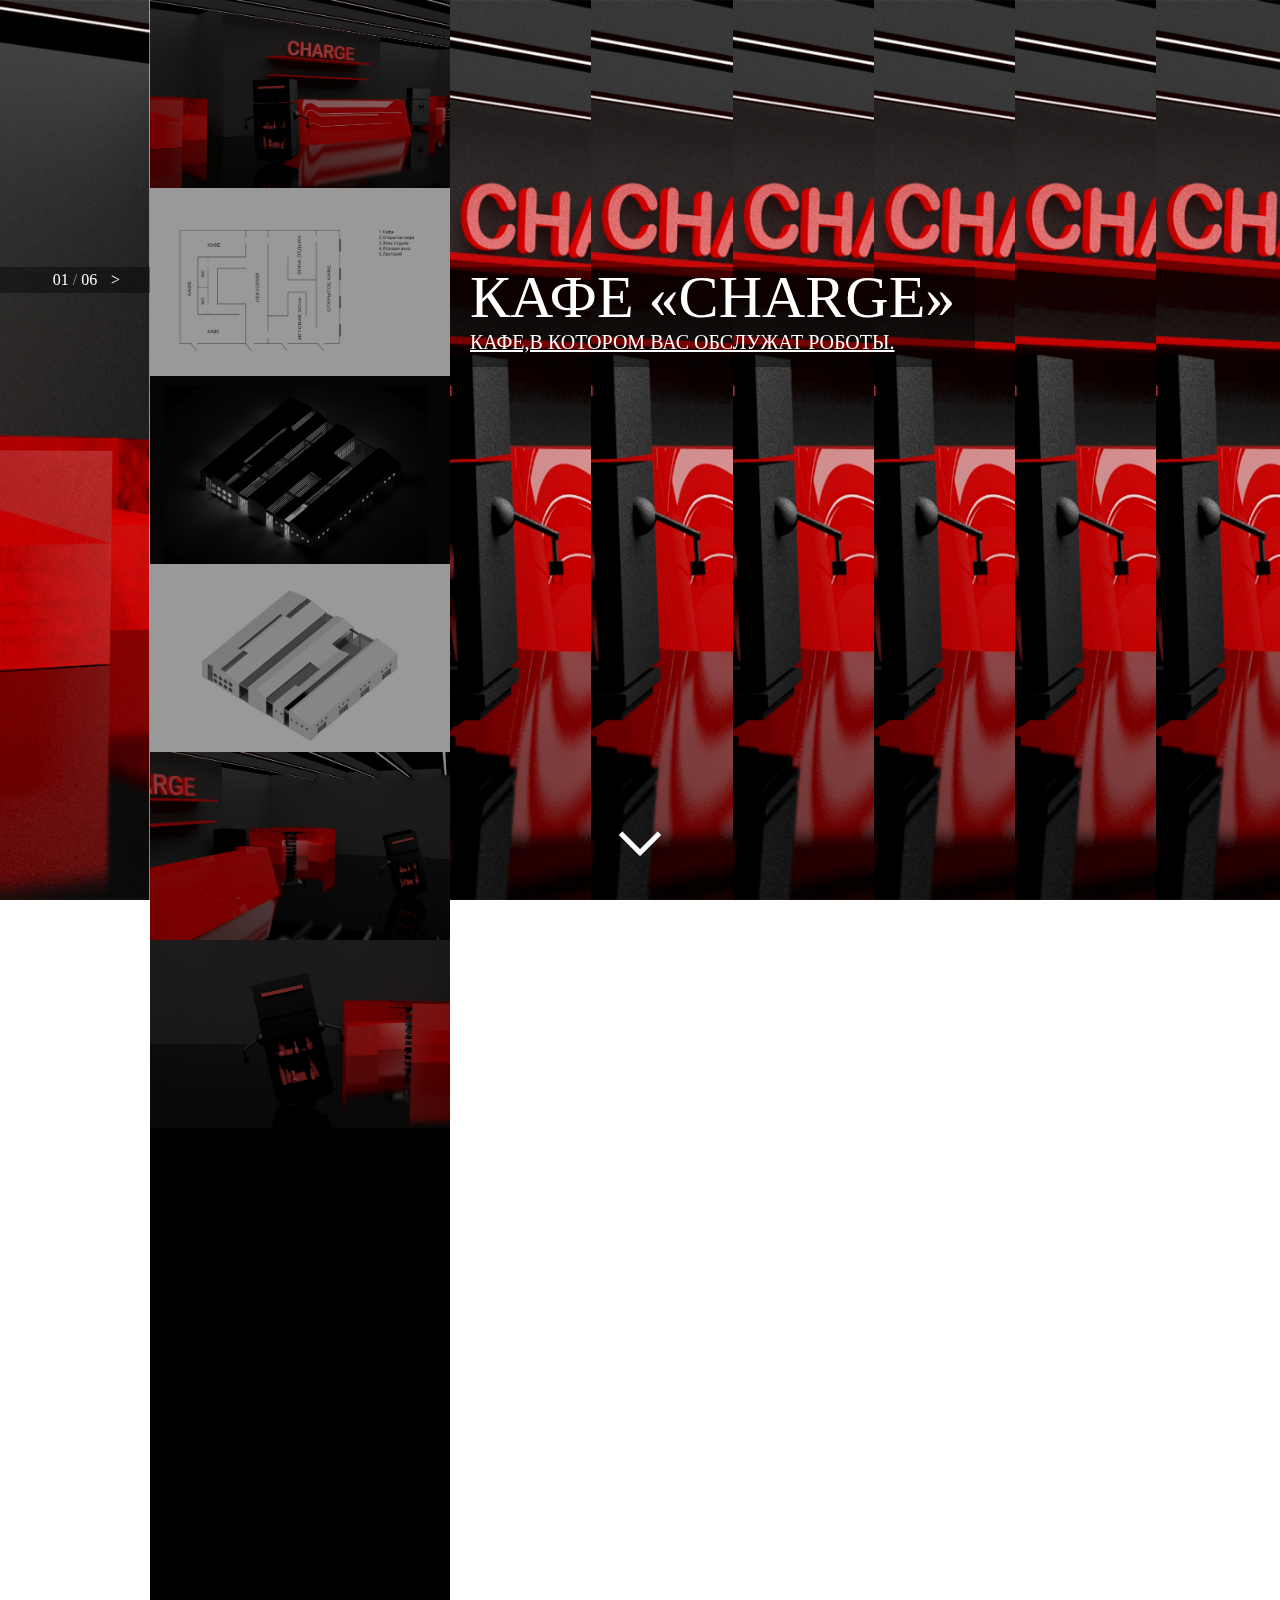
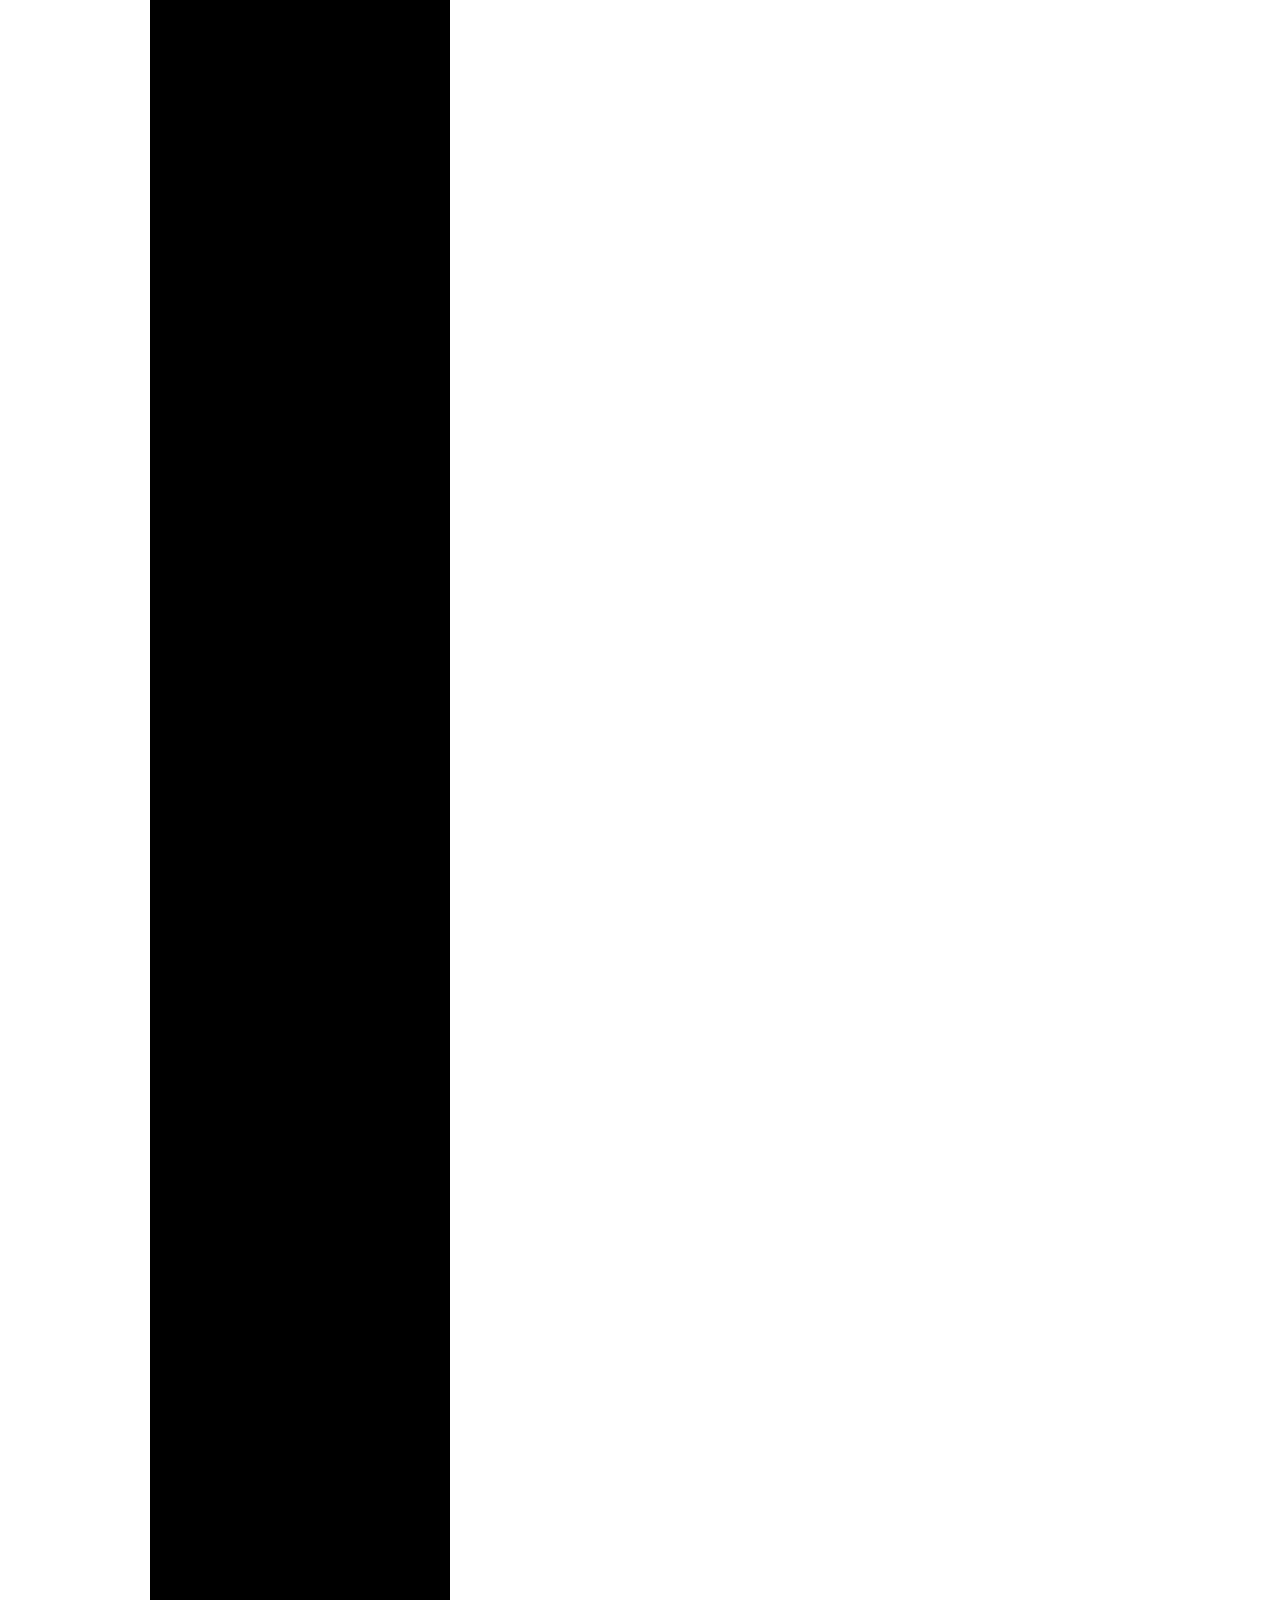
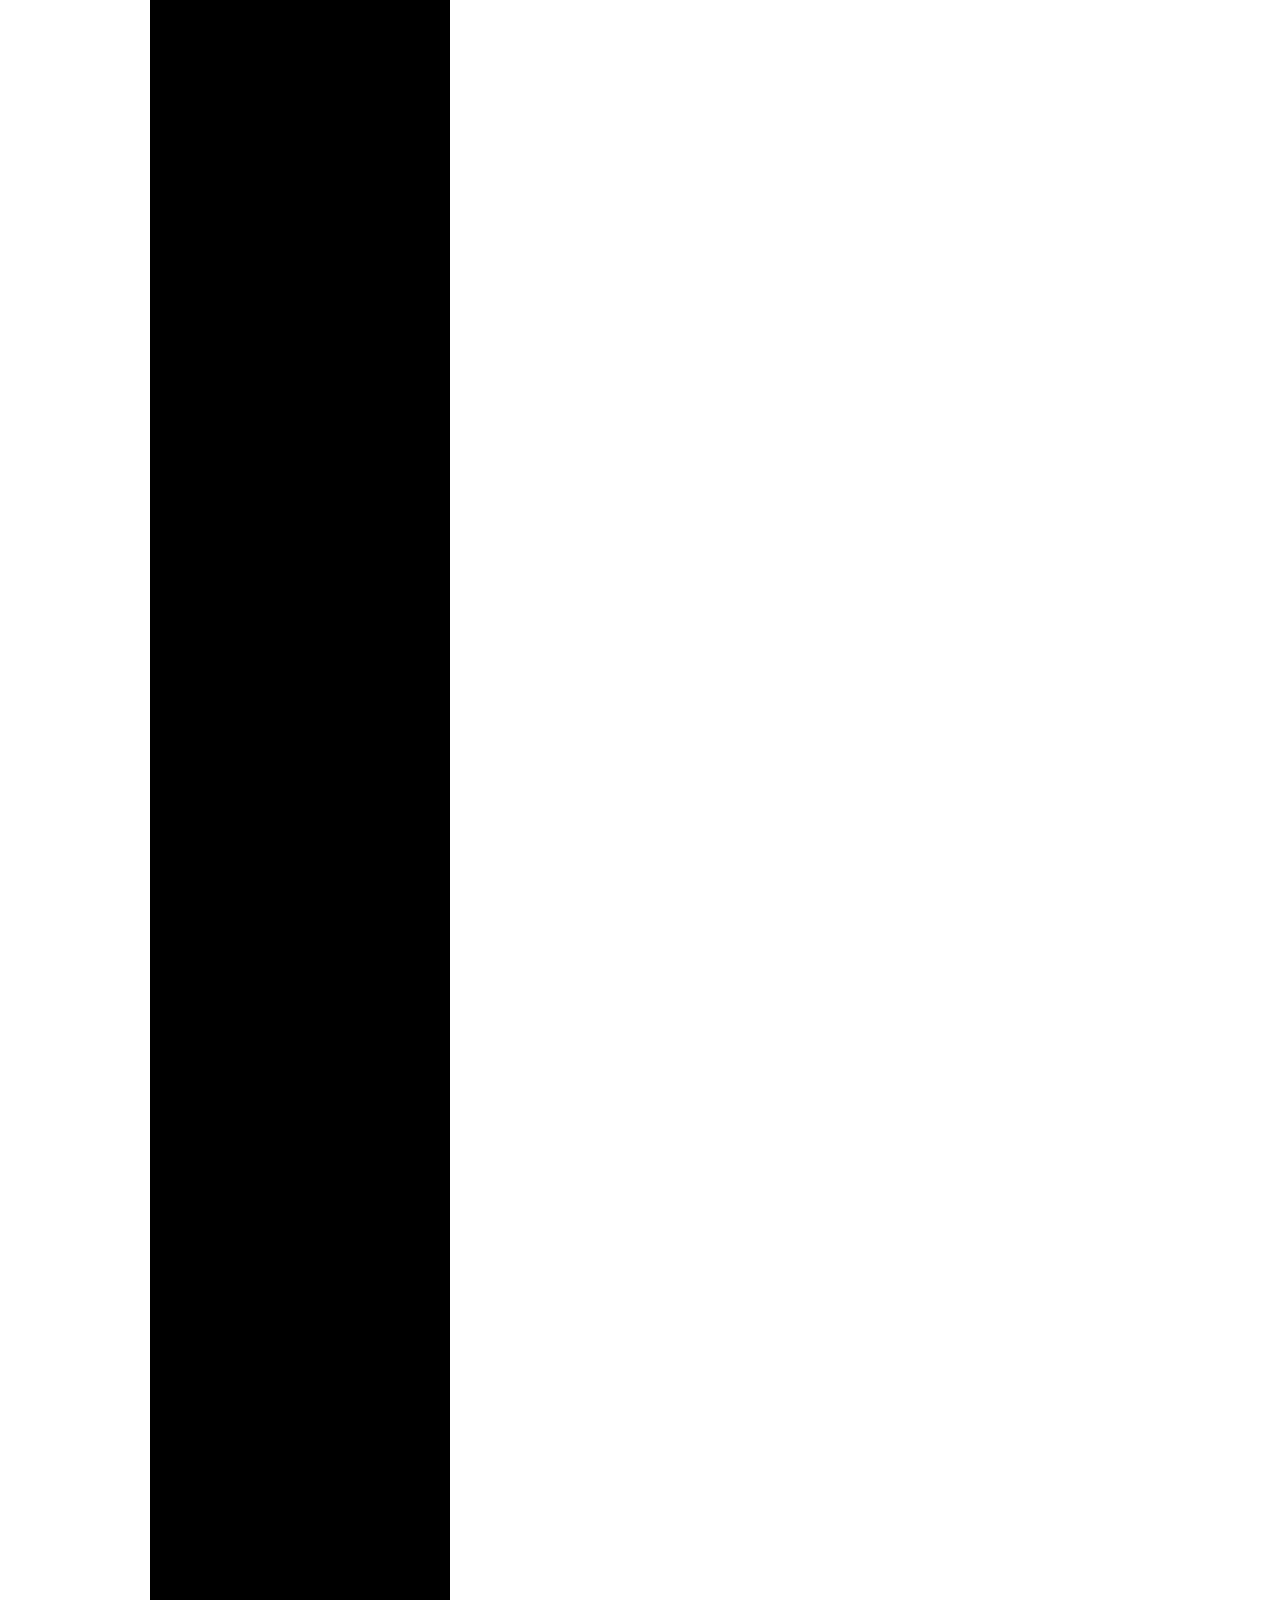
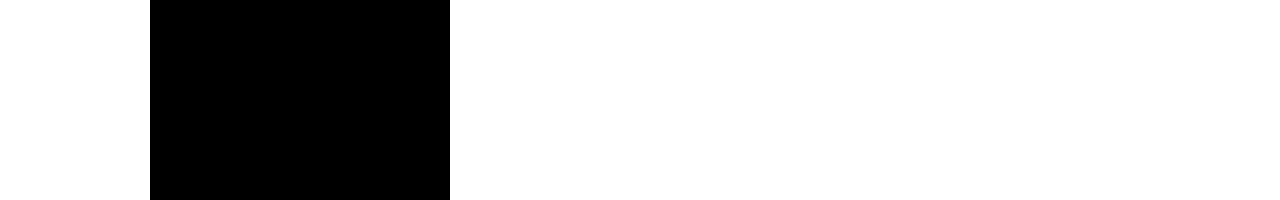
==== charge/index.html @ 8a79223c "commit" ====
<!DOCTYPE html>
<html >
<head>
  <meta charset="UTF-8">
  <title>CHARGE</title>
  <link rel="stylesheet" href="css/style.css">
  <script src='http://cdnjs.cloudflare.com/ajax/libs/jquery/2.1.3/jquery.min.js'></script>
  <script src="js/index.js"></script>
</head>

<body>
  <div class="main">
    <div class="sidebar-hover">
      <p class="pagination">
        <span class="page">01</span> / <span class="total-pages">06</span>
      </p>
    </div>
    <div class="sidebar-real">
      <div data-page="1" class="nav-elem nav-1 active"></div>
      <div data-page="2" class="nav-elem nav-2"></div>
      <div data-page="3" class="nav-elem nav-3"></div>
      <div data-page="4" class="nav-elem nav-4"></div>
      <div data-page="5" class="nav-elem nav-5"></div>
      <div data-page="6" class="nav-elem nav-6"></div>
    </div>
    <div class="sections">
      <div class="section section-1">
        <div class="left-part"></div>
        <div class="content">
          <div class="bg-part"></div>
          <div class="bg-part"></div>
          <div class="bg-part"></div>
          <div class="bg-part"></div>
          <div class="bg-part"></div>
          <div class="bg-part"></div>
          <div class="bg-part"></div>
          <div class="bg-part"></div>
          <h2 class="section-heading">КАФЕ «CHARGE»</h2>
          <p class="additional-text"><a target="_blank" href="about.html">Кафе,в котором вас обслужат роботы.</a></p>
        </div>
      </div>
      <div class="section section-2">
        <div class="left-part"></div>
        <div class="content">
          <div class="bg-part"></div>
          <div class="bg-part"></div>
          <div class="bg-part"></div>
          <div class="bg-part"></div>
          <div class="bg-part"></div>
          <div class="bg-part"></div>
          <div class="bg-part"></div>
          <div class="bg-part"></div>
          <h2 class="section-heading">План здания</h2>
          <p class="additional-text"></p>
        </div>
      </div>
      <div class="section section-3">
        <div class="left-part"></div>
        <div class="content">
          <div class="bg-part"></div>
          <div class="bg-part"></div>
          <div class="bg-part"></div>
          <div class="bg-part"></div>
          <div class="bg-part"></div>
          <div class="bg-part"></div>
          <div class="bg-part"></div>
          <div class="bg-part"></div>
          <h2 class="section-heading">Фасад здания ночью</h2>
          <p class="additional-text"></p>
        </div>
      </div>
      <div class="section section-4">
        <div class="left-part"></div>
        <div class="content">
          <div class="bg-part"></div>
          <div class="bg-part"></div>
          <div class="bg-part"></div>
          <div class="bg-part"></div>
          <div class="bg-part"></div>
          <div class="bg-part"></div>
          <div class="bg-part"></div>
          <div class="bg-part"></div>
          <h2 class="section-heading">Фасад здания днем</h2>
          <p class="additional-text"></p>
        </div>
      </div>
      <div class="section section-5">
        <div class="left-part"></div>
        <div class="content">
          <div class="bg-part"></div>
          <div class="bg-part"></div>
          <div class="bg-part"></div>
          <div class="bg-part"></div>
          <div class="bg-part"></div>
          <div class="bg-part"></div>
          <div class="bg-part"></div>
          <div class="bg-part"></div>
          <h2 class="section-heading">Интерьер</h2>
          <p class="additional-text"></p>
        </div>
      </div>
      <div class="section section-6">
        <div class="left-part"></div>
        <div class="content">
          <div class="bg-part"></div>
          <div class="bg-part"></div>
          <div class="bg-part"></div>
          <div class="bg-part"></div>
          <div class="bg-part"></div>
          <div class="bg-part"></div>
          <div class="bg-part"></div>
          <div class="bg-part"></div>
          <h2 class="section-heading">Обслуживающий персонал</h2>
          <p class="additional-text">Роботы</p>
        </div>
      </div>
    </div>
    <h2 class="scroll-down"></h2>
  </div>
</body>
</html>
---- charge/css/style.css ----
@import 'reset.css';
@import 'scroll.css';
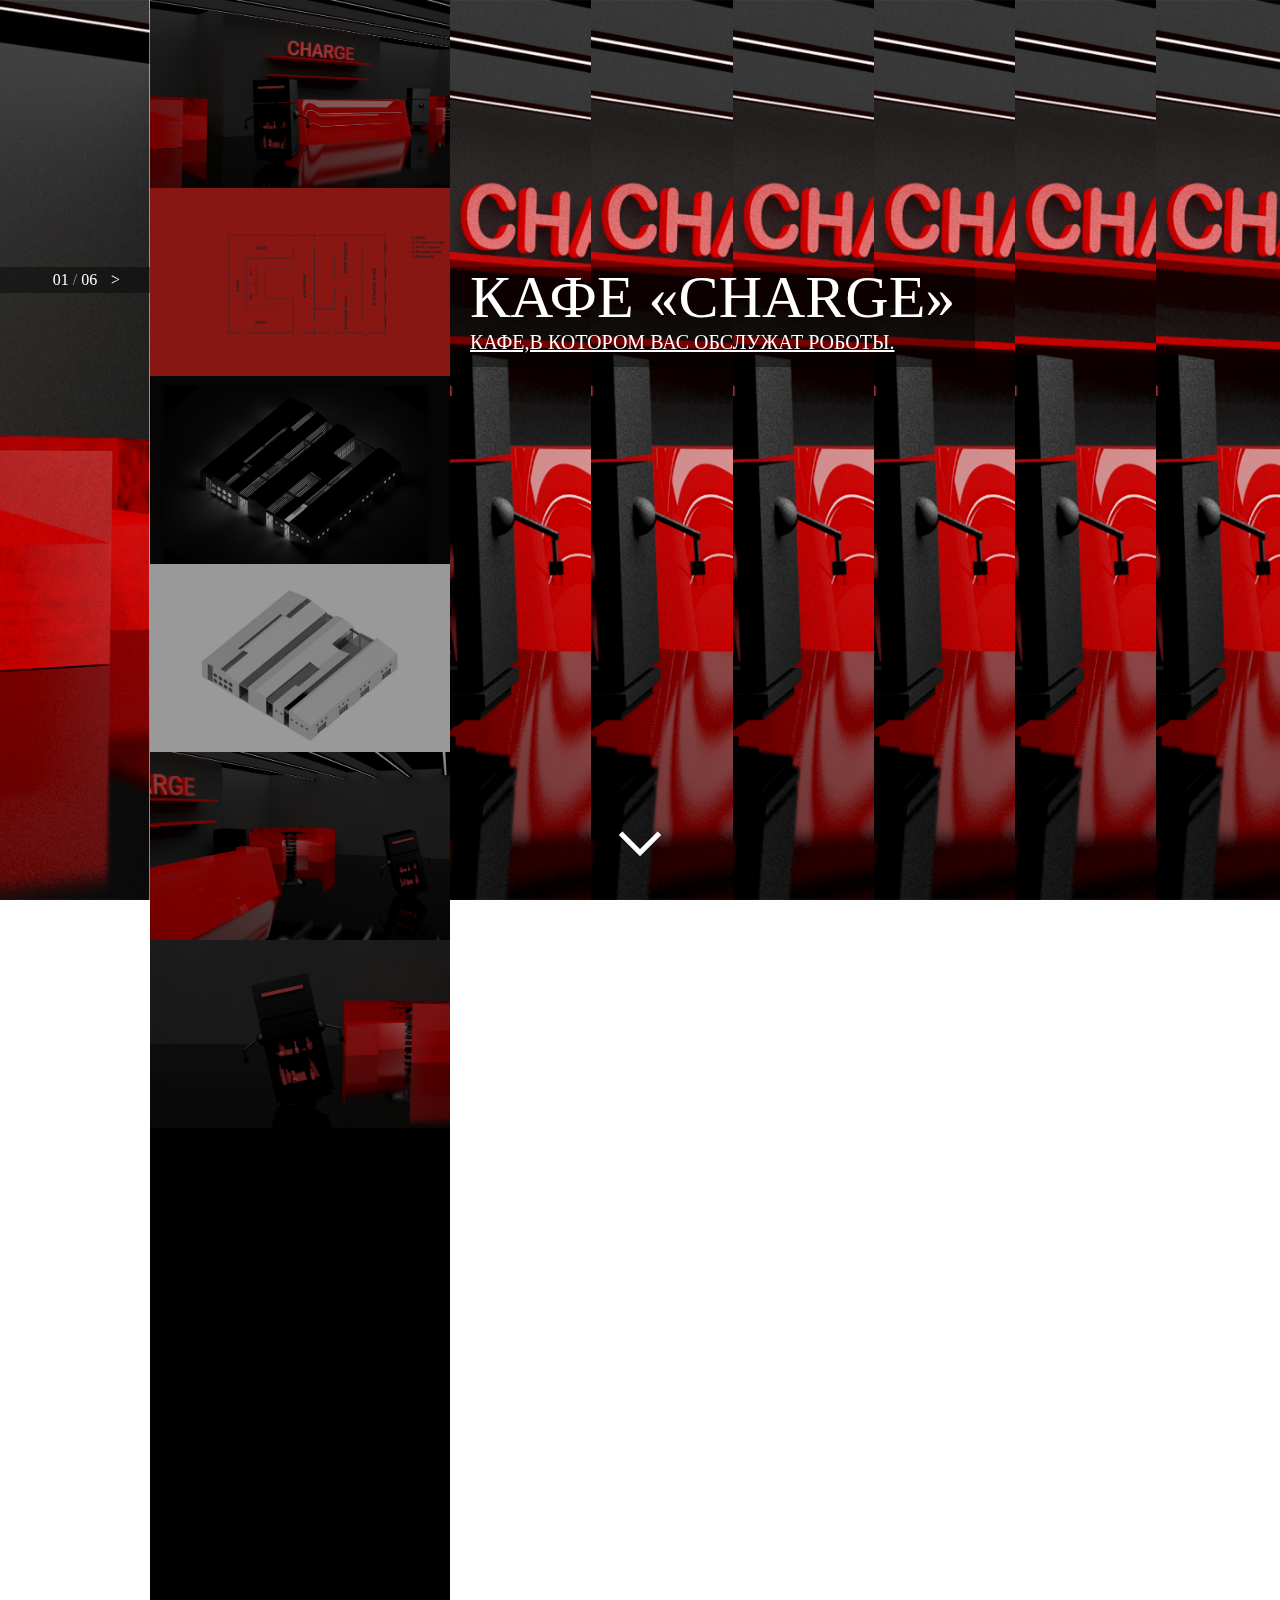
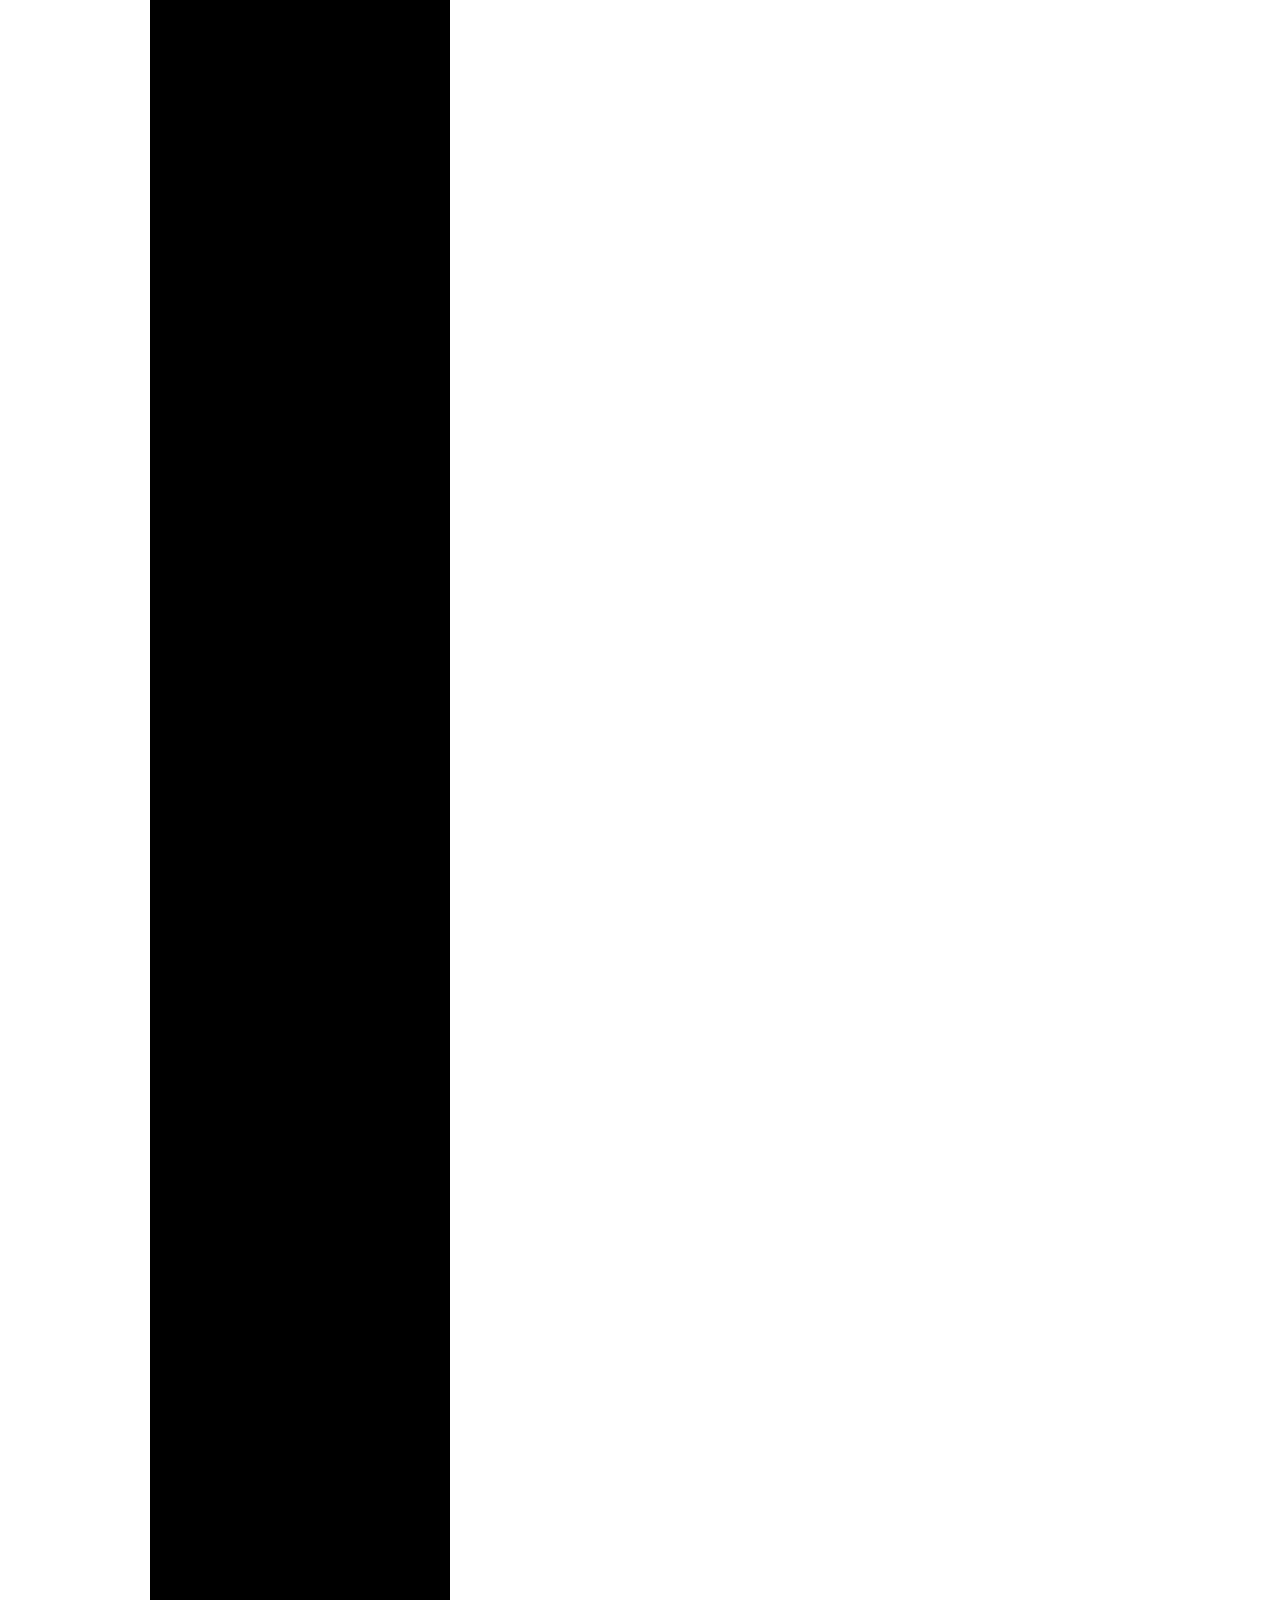
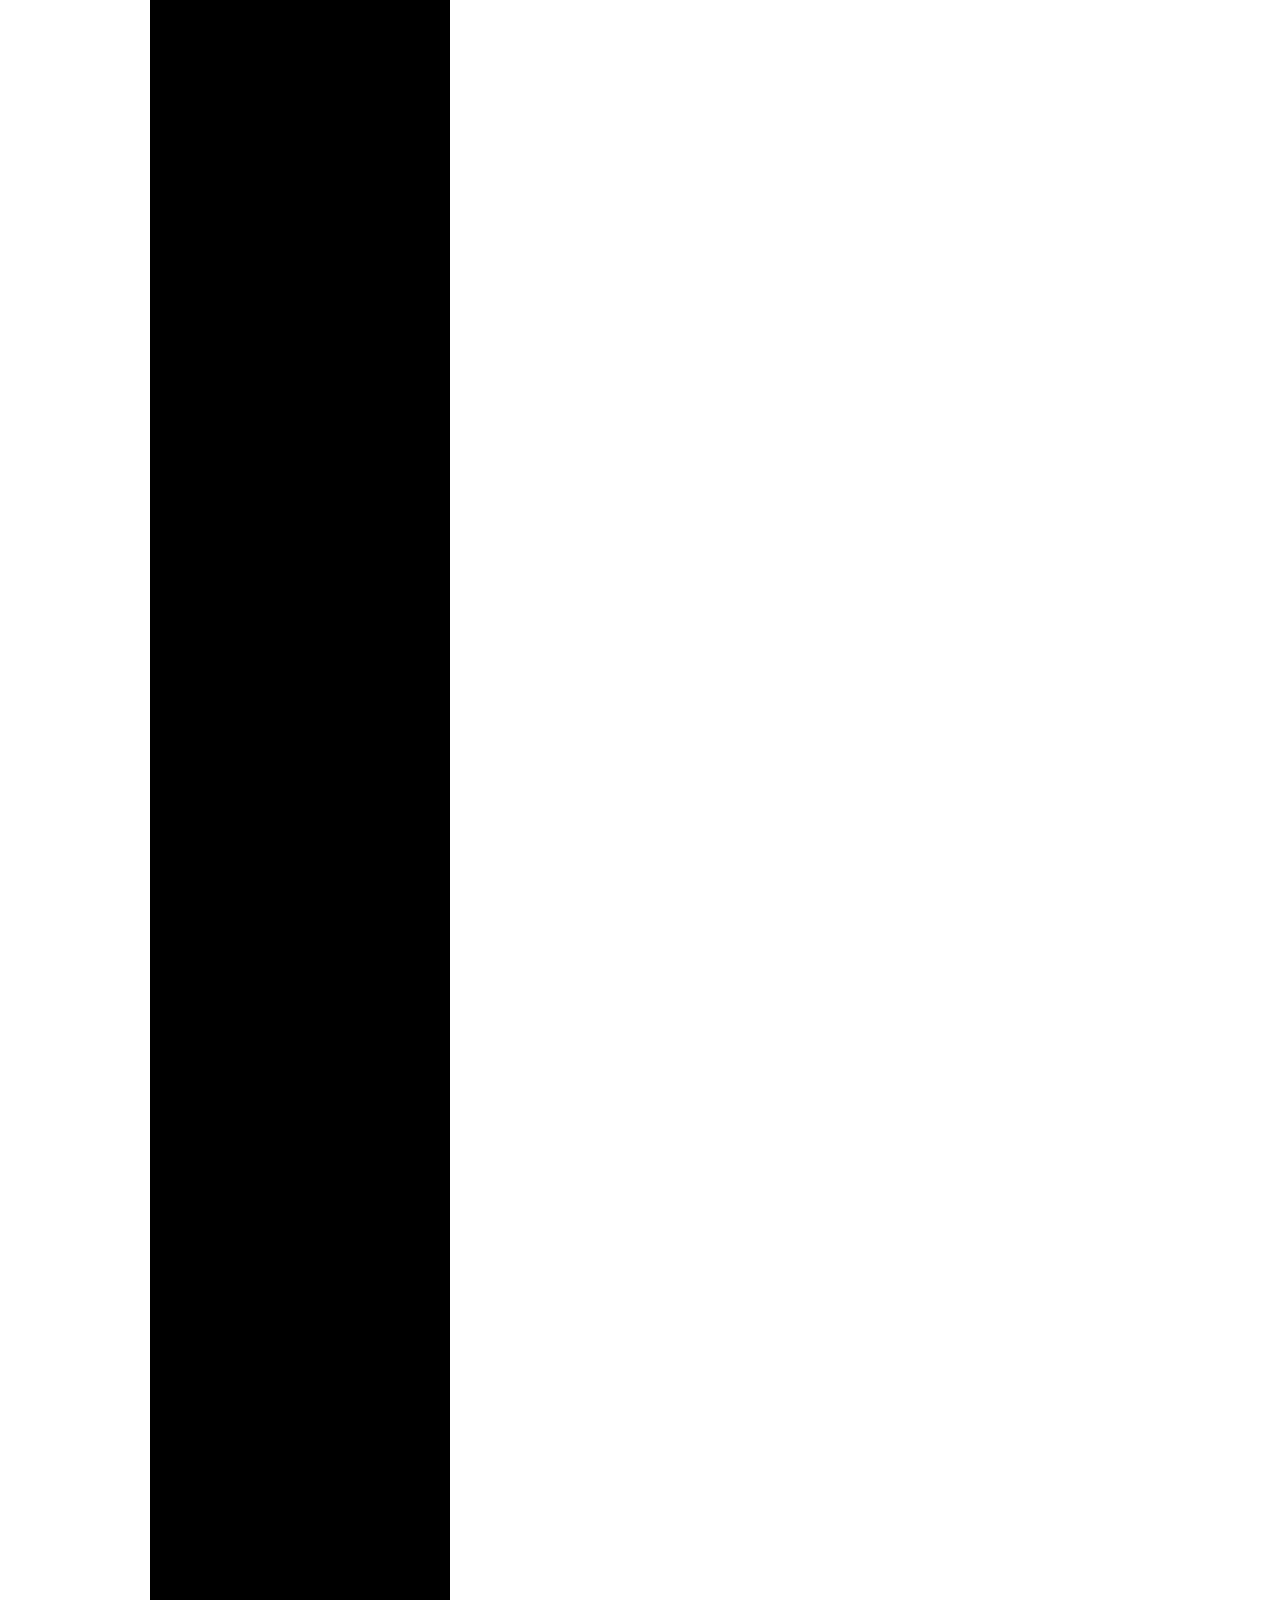
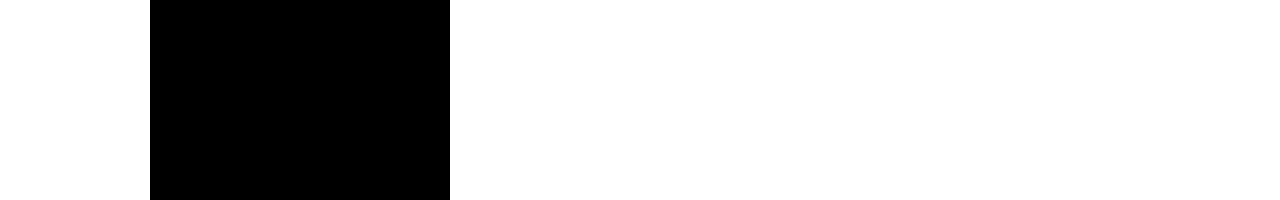
==== commit cfa51c5e: "commit" ====
--- a/charge/index.html
+++ b/charge/index.html
@@ -1,121 +1,121 @@
 <!DOCTYPE html>
 <html >
-<head>
-  <meta charset="UTF-8">
-  <title>CHARGE</title>
-  <link rel="stylesheet" href="css/style.css">
-  <script src='http://cdnjs.cloudflare.com/ajax/libs/jquery/2.1.3/jquery.min.js'></script>
-  <script src="js/index.js"></script>
-</head>
+  <head>
+    <meta charset="UTF-8">
+    <title>CHARGE</title>
+    <link rel="stylesheet" href="css/style.css">
+    <script src='http://cdnjs.cloudflare.com/ajax/libs/jquery/2.1.3/jquery.min.js'></script>
+    <script src="js/index.js"></script>
+  </head>
 
-<body>
-  <div class="main">
-    <div class="sidebar-hover">
-      <p class="pagination">
-        <span class="page">01</span> / <span class="total-pages">06</span>
-      </p>
-    </div>
-    <div class="sidebar-real">
-      <div data-page="1" class="nav-elem nav-1 active"></div>
-      <div data-page="2" class="nav-elem nav-2"></div>
-      <div data-page="3" class="nav-elem nav-3"></div>
-      <div data-page="4" class="nav-elem nav-4"></div>
-      <div data-page="5" class="nav-elem nav-5"></div>
-      <div data-page="6" class="nav-elem nav-6"></div>
-    </div>
-    <div class="sections">
-      <div class="section section-1">
-        <div class="left-part"></div>
-        <div class="content">
-          <div class="bg-part"></div>
-          <div class="bg-part"></div>
-          <div class="bg-part"></div>
-          <div class="bg-part"></div>
-          <div class="bg-part"></div>
-          <div class="bg-part"></div>
-          <div class="bg-part"></div>
-          <div class="bg-part"></div>
-          <h2 class="section-heading">КАФЕ «CHARGE»</h2>
-          <p class="additional-text"><a target="_blank" href="about.html">Кафе,в котором вас обслужат роботы.</a></p>
+  <body>
+    <div class="main">
+      <div class="sidebar-hover">
+        <p class="pagination">
+          <span class="page">01</span> / <span class="total-pages">06</span>
+        </p>
+      </div>
+      <div class="sidebar-real">
+        <div data-page="1" class="nav-elem nav-1 active"></div>
+        <div data-page="2" class="nav-elem nav-2"></div>
+        <div data-page="3" class="nav-elem nav-3"></div>
+        <div data-page="4" class="nav-elem nav-4"></div>
+        <div data-page="5" class="nav-elem nav-5"></div>
+        <div data-page="6" class="nav-elem nav-6"></div>
+      </div>
+      <div class="sections">
+        <div class="section section-1">
+          <div class="left-part"></div>
+          <div class="content">
+            <div class="bg-part"></div>
+            <div class="bg-part"></div>
+            <div class="bg-part"></div>
+            <div class="bg-part"></div>
+            <div class="bg-part"></div>
+            <div class="bg-part"></div>
+            <div class="bg-part"></div>
+            <div class="bg-part"></div>
+            <h2 class="section-heading">КАФЕ «CHARGE»</h2>
+            <p class="additional-text"><a target="_blank" href="about.html">Кафе,в котором вас обслужат роботы.</a></p>
+          </div>
+        </div>
+        <div class="section section-2">
+          <div class="left-part"></div>
+          <div class="content">
+            <div class="bg-part"></div>
+            <div class="bg-part"></div>
+            <div class="bg-part"></div>
+            <div class="bg-part"></div>
+            <div class="bg-part"></div>
+            <div class="bg-part"></div>
+            <div class="bg-part"></div>
+            <div class="bg-part"></div>
+            <h2 class="section-heading">План здания</h2>
+            <p class="additional-text"></p>
+          </div>
+        </div>
+        <div class="section section-3">
+          <div class="left-part"></div>
+          <div class="content">
+            <div class="bg-part"></div>
+            <div class="bg-part"></div>
+            <div class="bg-part"></div>
+            <div class="bg-part"></div>
+            <div class="bg-part"></div>
+            <div class="bg-part"></div>
+            <div class="bg-part"></div>
+            <div class="bg-part"></div>
+            <h2 class="section-heading">Фасад здания ночью</h2>
+            <p class="additional-text"></p>
+          </div>
+        </div>
+        <div class="section section-4">
+          <div class="left-part"></div>
+          <div class="content">
+            <div class="bg-part"></div>
+            <div class="bg-part"></div>
+            <div class="bg-part"></div>
+            <div class="bg-part"></div>
+            <div class="bg-part"></div>
+            <div class="bg-part"></div>
+            <div class="bg-part"></div>
+            <div class="bg-part"></div>
+            <h2 class="section-heading">Фасад здания днем</h2>
+            <p class="additional-text"></p>
+          </div>
+        </div>
+        <div class="section section-5">
+          <div class="left-part"></div>
+          <div class="content">
+            <div class="bg-part"></div>
+            <div class="bg-part"></div>
+            <div class="bg-part"></div>
+            <div class="bg-part"></div>
+            <div class="bg-part"></div>
+            <div class="bg-part"></div>
+            <div class="bg-part"></div>
+            <div class="bg-part"></div>
+            <h2 class="section-heading">Интерьер</h2>
+            <p class="additional-text"></p>
+          </div>
+        </div>
+        <div class="section section-6">
+          <div class="left-part"></div>
+          <div class="content">
+            <div class="bg-part"></div>
+            <div class="bg-part"></div>
+            <div class="bg-part"></div>
+            <div class="bg-part"></div>
+            <div class="bg-part"></div>
+            <div class="bg-part"></div>
+            <div class="bg-part"></div>
+            <div class="bg-part"></div>
+            <h2 class="section-heading">Обслуживающий персонал</h2>
+            <p class="additional-text">Роботы</p>
+          </div>
         </div>
       </div>
-      <div class="section section-2">
-        <div class="left-part"></div>
-        <div class="content">
-          <div class="bg-part"></div>
-          <div class="bg-part"></div>
-          <div class="bg-part"></div>
-          <div class="bg-part"></div>
-          <div class="bg-part"></div>
-          <div class="bg-part"></div>
-          <div class="bg-part"></div>
-          <div class="bg-part"></div>
-          <h2 class="section-heading">План здания</h2>
-          <p class="additional-text"></p>
-        </div>
-      </div>
-      <div class="section section-3">
-        <div class="left-part"></div>
-        <div class="content">
-          <div class="bg-part"></div>
-          <div class="bg-part"></div>
-          <div class="bg-part"></div>
-          <div class="bg-part"></div>
-          <div class="bg-part"></div>
-          <div class="bg-part"></div>
-          <div class="bg-part"></div>
-          <div class="bg-part"></div>
-          <h2 class="section-heading">Фасад здания ночью</h2>
-          <p class="additional-text"></p>
-        </div>
-      </div>
-      <div class="section section-4">
-        <div class="left-part"></div>
-        <div class="content">
-          <div class="bg-part"></div>
-          <div class="bg-part"></div>
-          <div class="bg-part"></div>
-          <div class="bg-part"></div>
-          <div class="bg-part"></div>
-          <div class="bg-part"></div>
-          <div class="bg-part"></div>
-          <div class="bg-part"></div>
-          <h2 class="section-heading">Фасад здания днем</h2>
-          <p class="additional-text"></p>
-        </div>
-      </div>
-      <div class="section section-5">
-        <div class="left-part"></div>
-        <div class="content">
-          <div class="bg-part"></div>
-          <div class="bg-part"></div>
-          <div class="bg-part"></div>
-          <div class="bg-part"></div>
-          <div class="bg-part"></div>
-          <div class="bg-part"></div>
-          <div class="bg-part"></div>
-          <div class="bg-part"></div>
-          <h2 class="section-heading">Интерьер</h2>
-          <p class="additional-text"></p>
-        </div>
-      </div>
-      <div class="section section-6">
-        <div class="left-part"></div>
-        <div class="content">
-          <div class="bg-part"></div>
-          <div class="bg-part"></div>
-          <div class="bg-part"></div>
-          <div class="bg-part"></div>
-          <div class="bg-part"></div>
-          <div class="bg-part"></div>
-          <div class="bg-part"></div>
-          <div class="bg-part"></div>
-          <h2 class="section-heading">Обслуживающий персонал</h2>
-          <p class="additional-text">Роботы</p>
-        </div>
-      </div>
+      <h2 class="scroll-down"></h2>
     </div>
-    <h2 class="scroll-down"></h2>
-  </div>
-</body>
+  </body>
 </html>
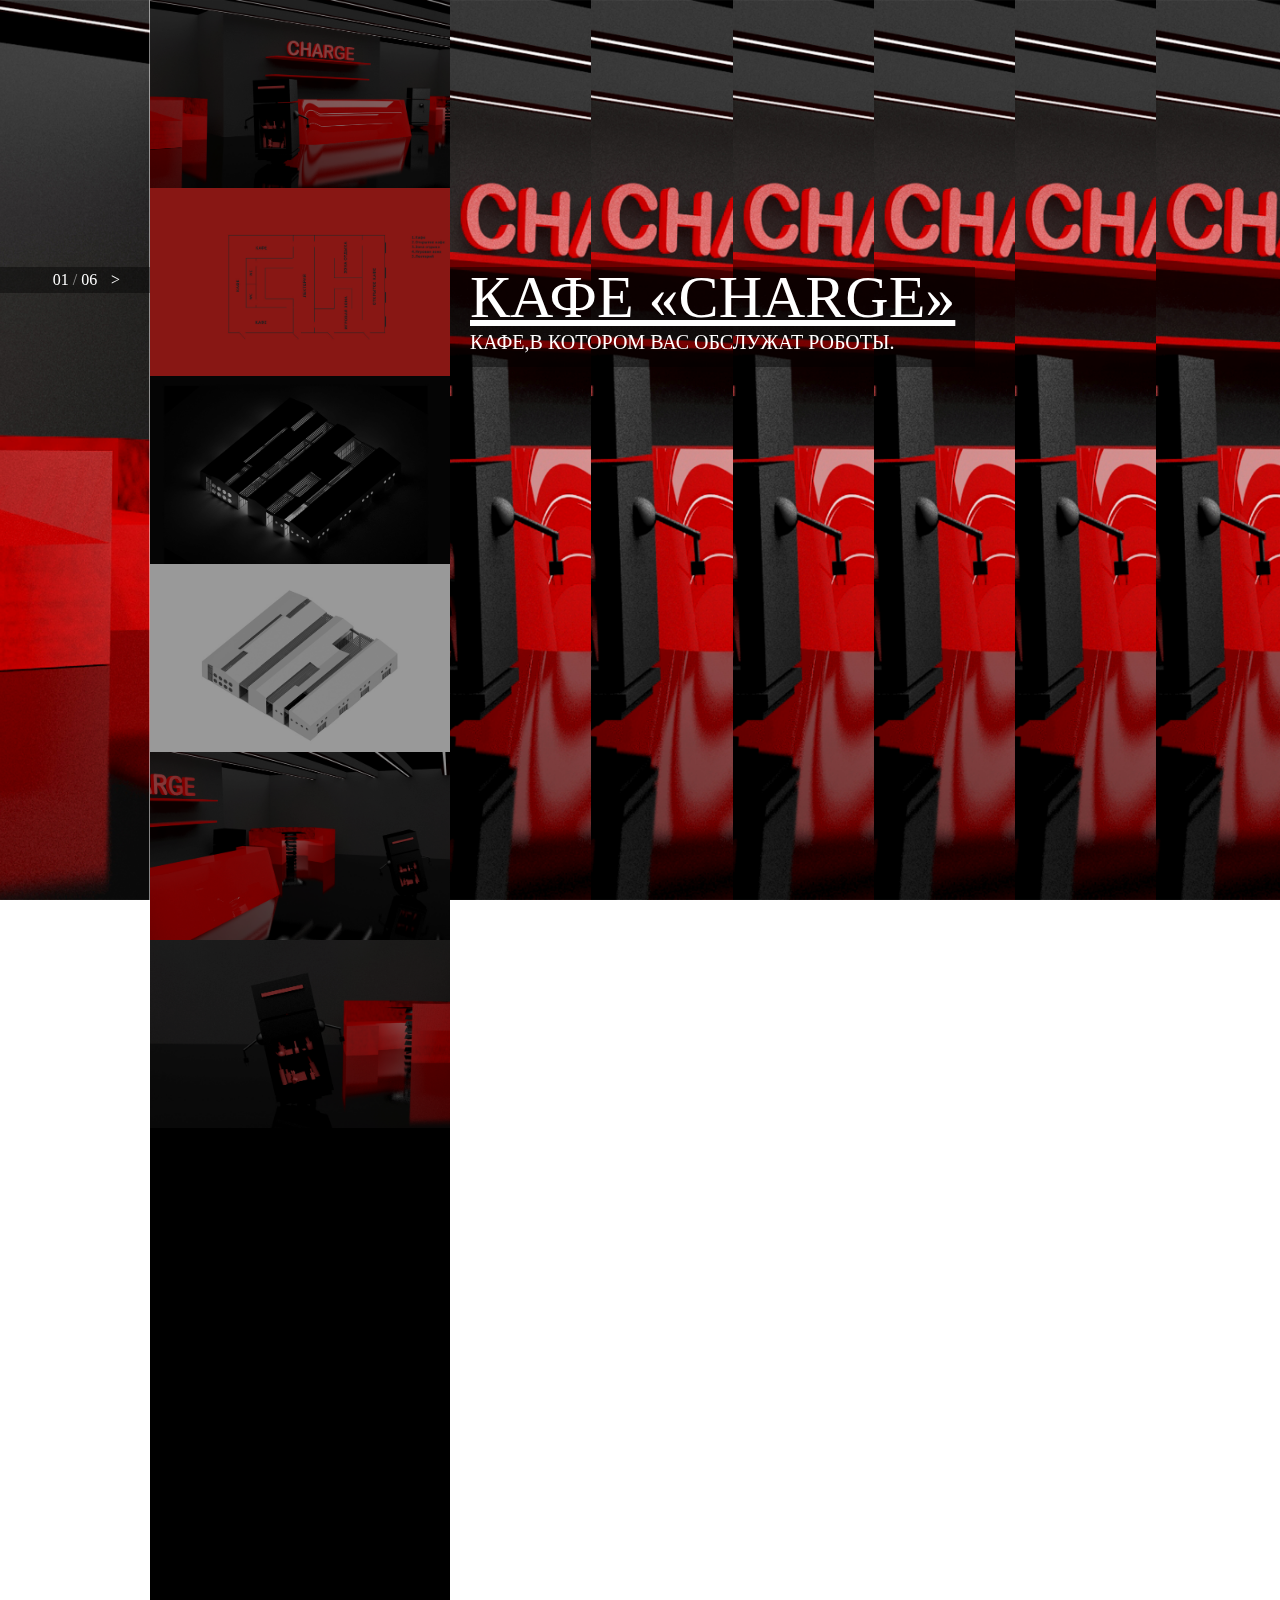
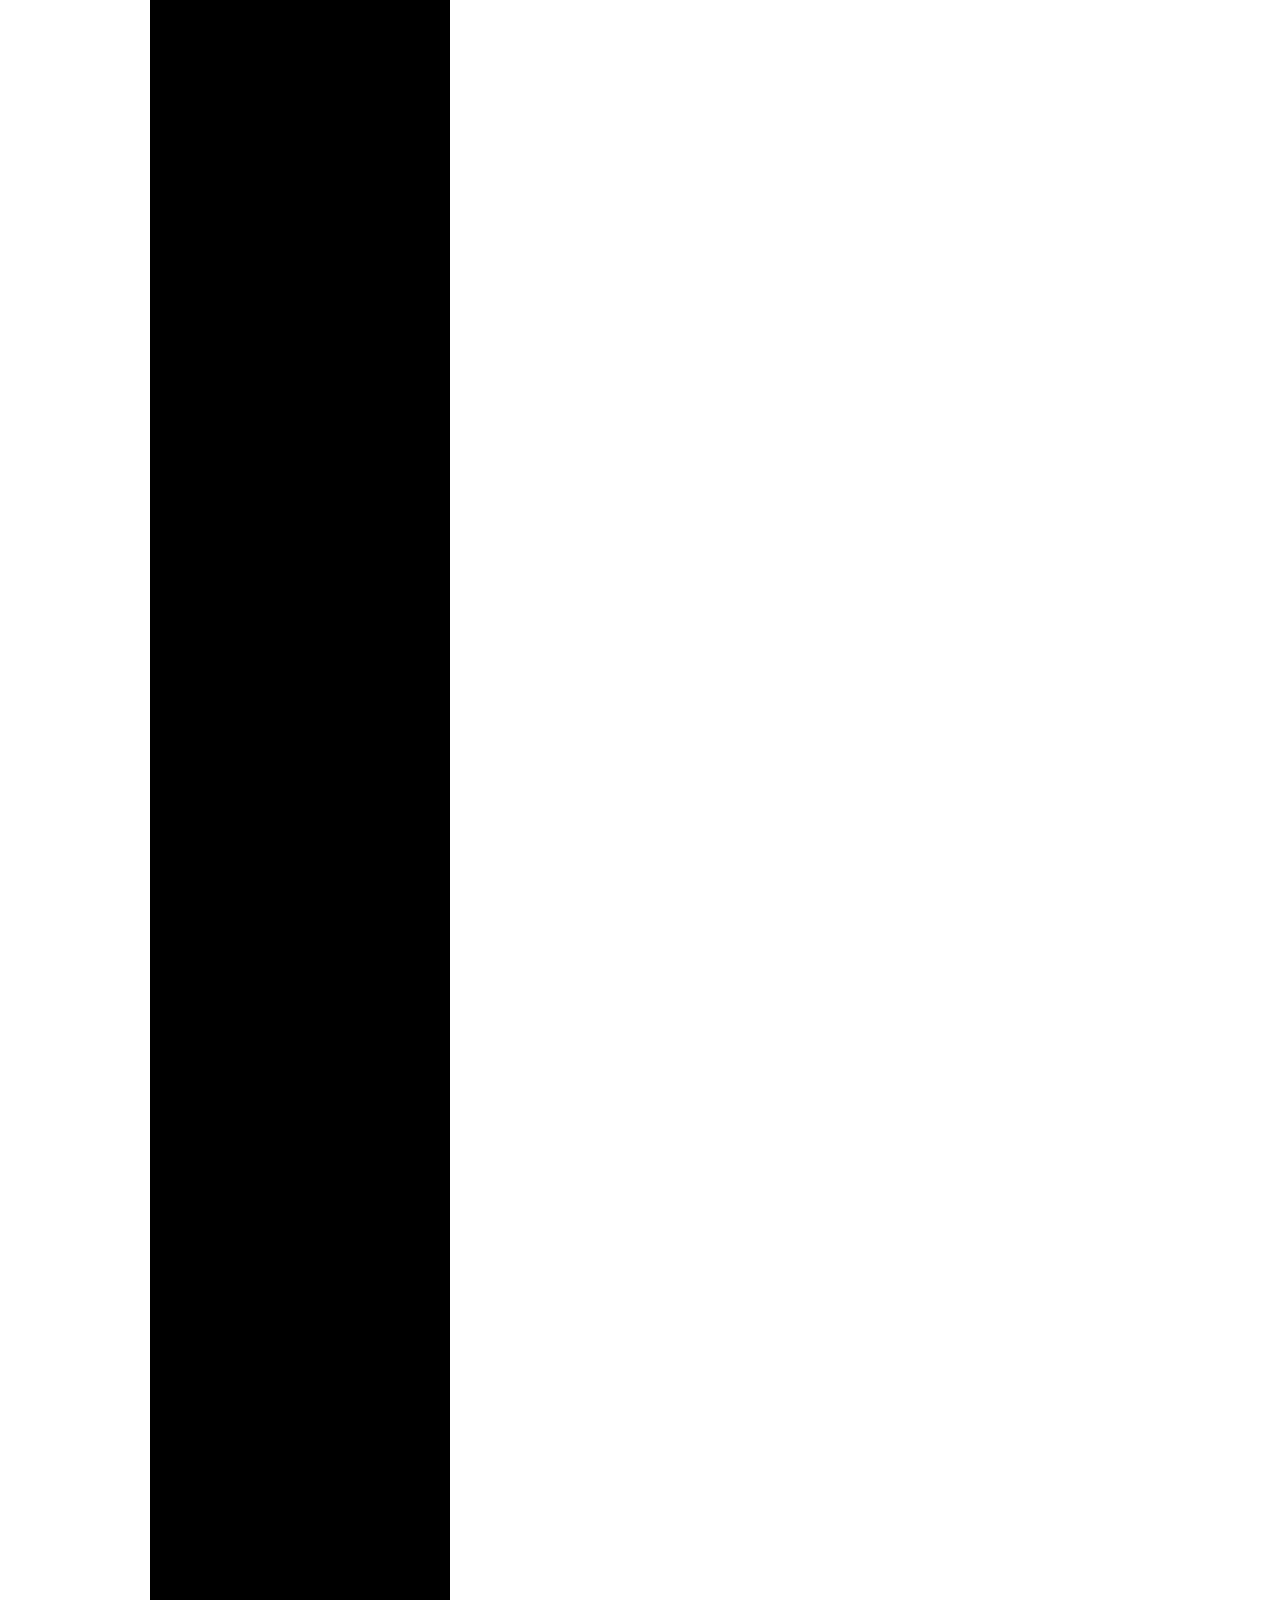
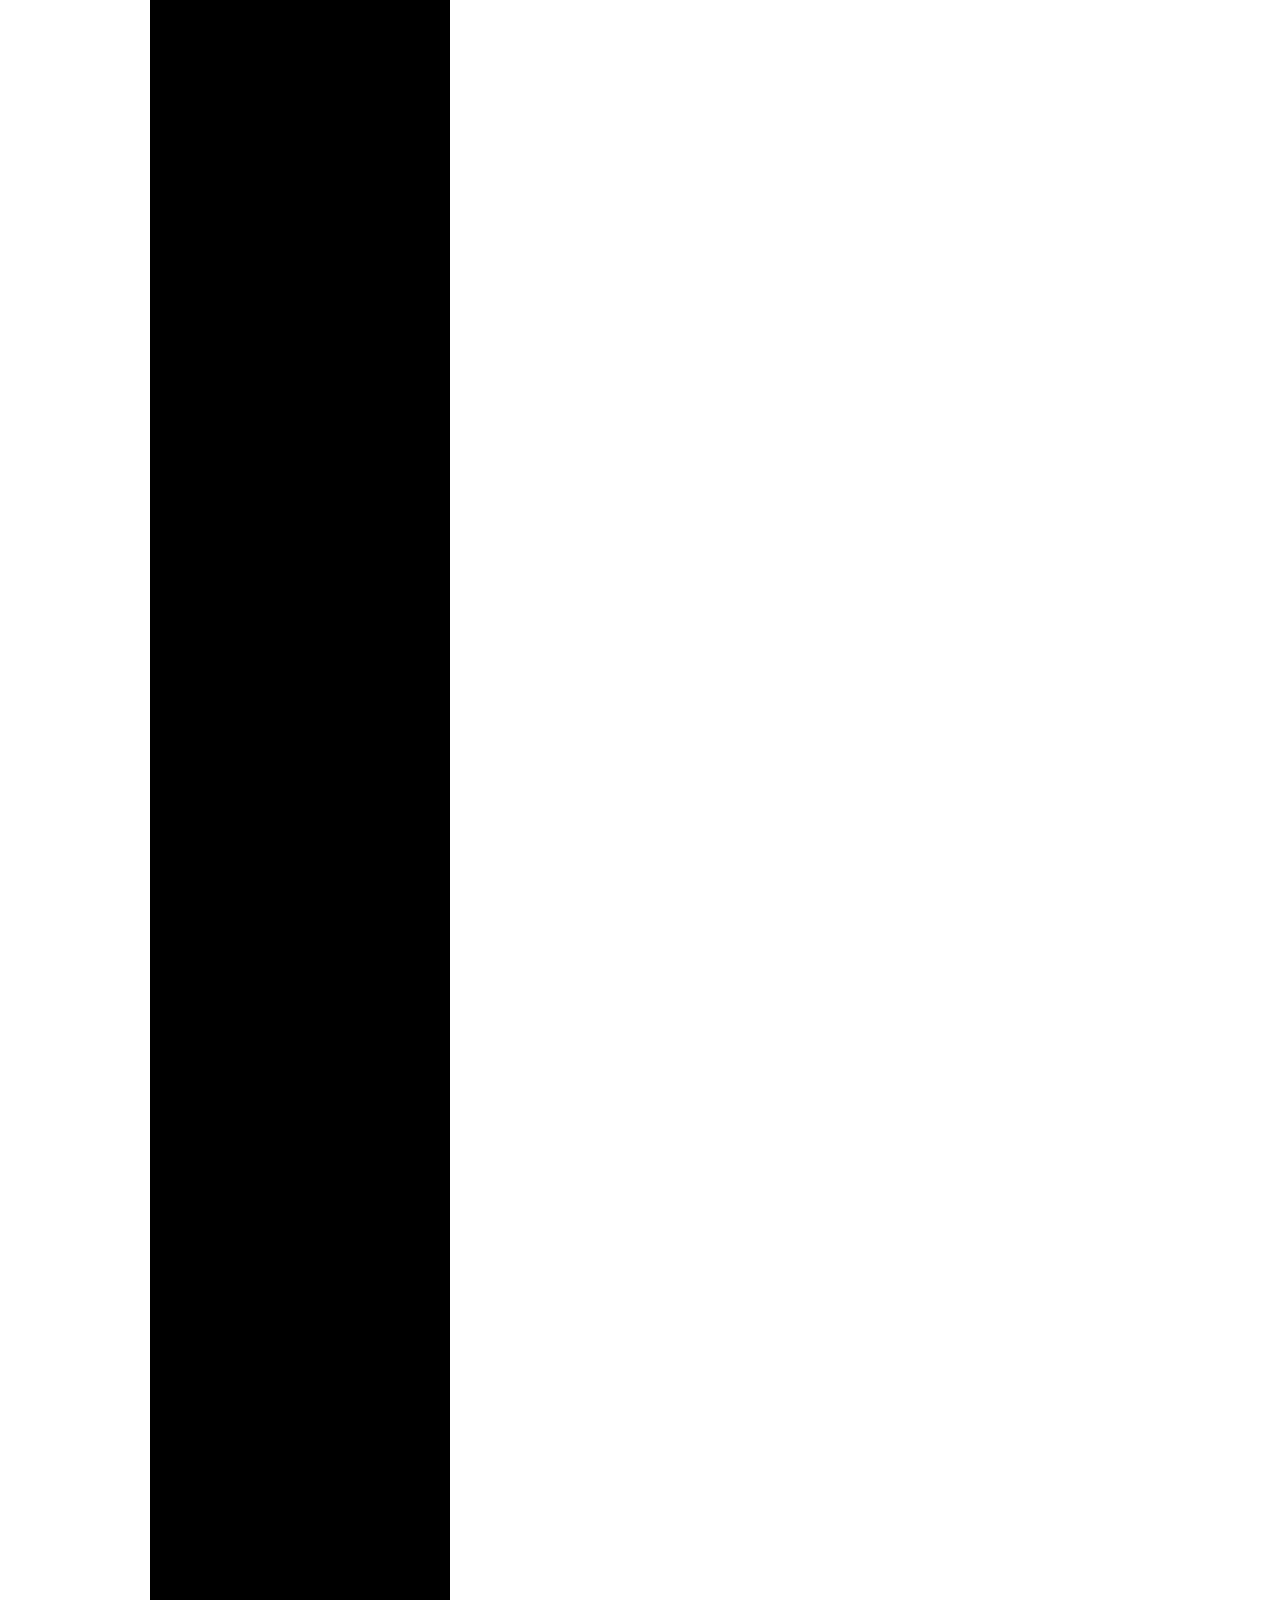
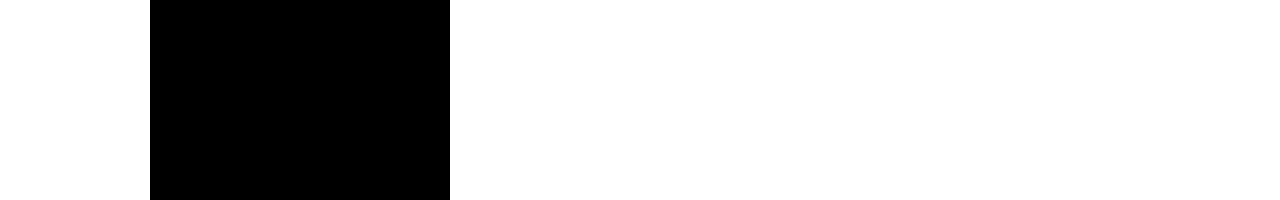
==== commit 575cb1af: "commit" ====
--- a/charge/index.html
+++ b/charge/index.html
@@ -15,6 +15,7 @@
           <span class="page">01</span> / <span class="total-pages">06</span>
         </p>
       </div>
+
       <div class="sidebar-real">
         <div data-page="1" class="nav-elem nav-1 active"></div>
         <div data-page="2" class="nav-elem nav-2"></div>
@@ -23,6 +24,7 @@
         <div data-page="5" class="nav-elem nav-5"></div>
         <div data-page="6" class="nav-elem nav-6"></div>
       </div>
+
       <div class="sections">
         <div class="section section-1">
           <div class="left-part"></div>
@@ -35,10 +37,11 @@
             <div class="bg-part"></div>
             <div class="bg-part"></div>
             <div class="bg-part"></div>
-            <h2 class="section-heading">КАФЕ «CHARGE»</h2>
-            <p class="additional-text"><a target="_blank" href="about.html">Кафе,в котором вас обслужат роботы.</a></p>
+            <h2 class="section-heading"><a target="_blank" href="about.html">КАФЕ «CHARGE»</a></h2>
+            <p class="additional-text">Кафе,в котором вас обслужат роботы.</p>
           </div>
         </div>
+
         <div class="section section-2">
           <div class="left-part"></div>
           <div class="content">
@@ -54,6 +57,7 @@
             <p class="additional-text"></p>
           </div>
         </div>
+
         <div class="section section-3">
           <div class="left-part"></div>
           <div class="content">
@@ -69,6 +73,7 @@
             <p class="additional-text"></p>
           </div>
         </div>
+
         <div class="section section-4">
           <div class="left-part"></div>
           <div class="content">
@@ -84,6 +89,7 @@
             <p class="additional-text"></p>
           </div>
         </div>
+
         <div class="section section-5">
           <div class="left-part"></div>
           <div class="content">
@@ -99,6 +105,7 @@
             <p class="additional-text"></p>
           </div>
         </div>
+
         <div class="section section-6">
           <div class="left-part"></div>
           <div class="content">
@@ -115,7 +122,6 @@
           </div>
         </div>
       </div>
-      <h2 class="scroll-down"></h2>
     </div>
   </body>
 </html>
